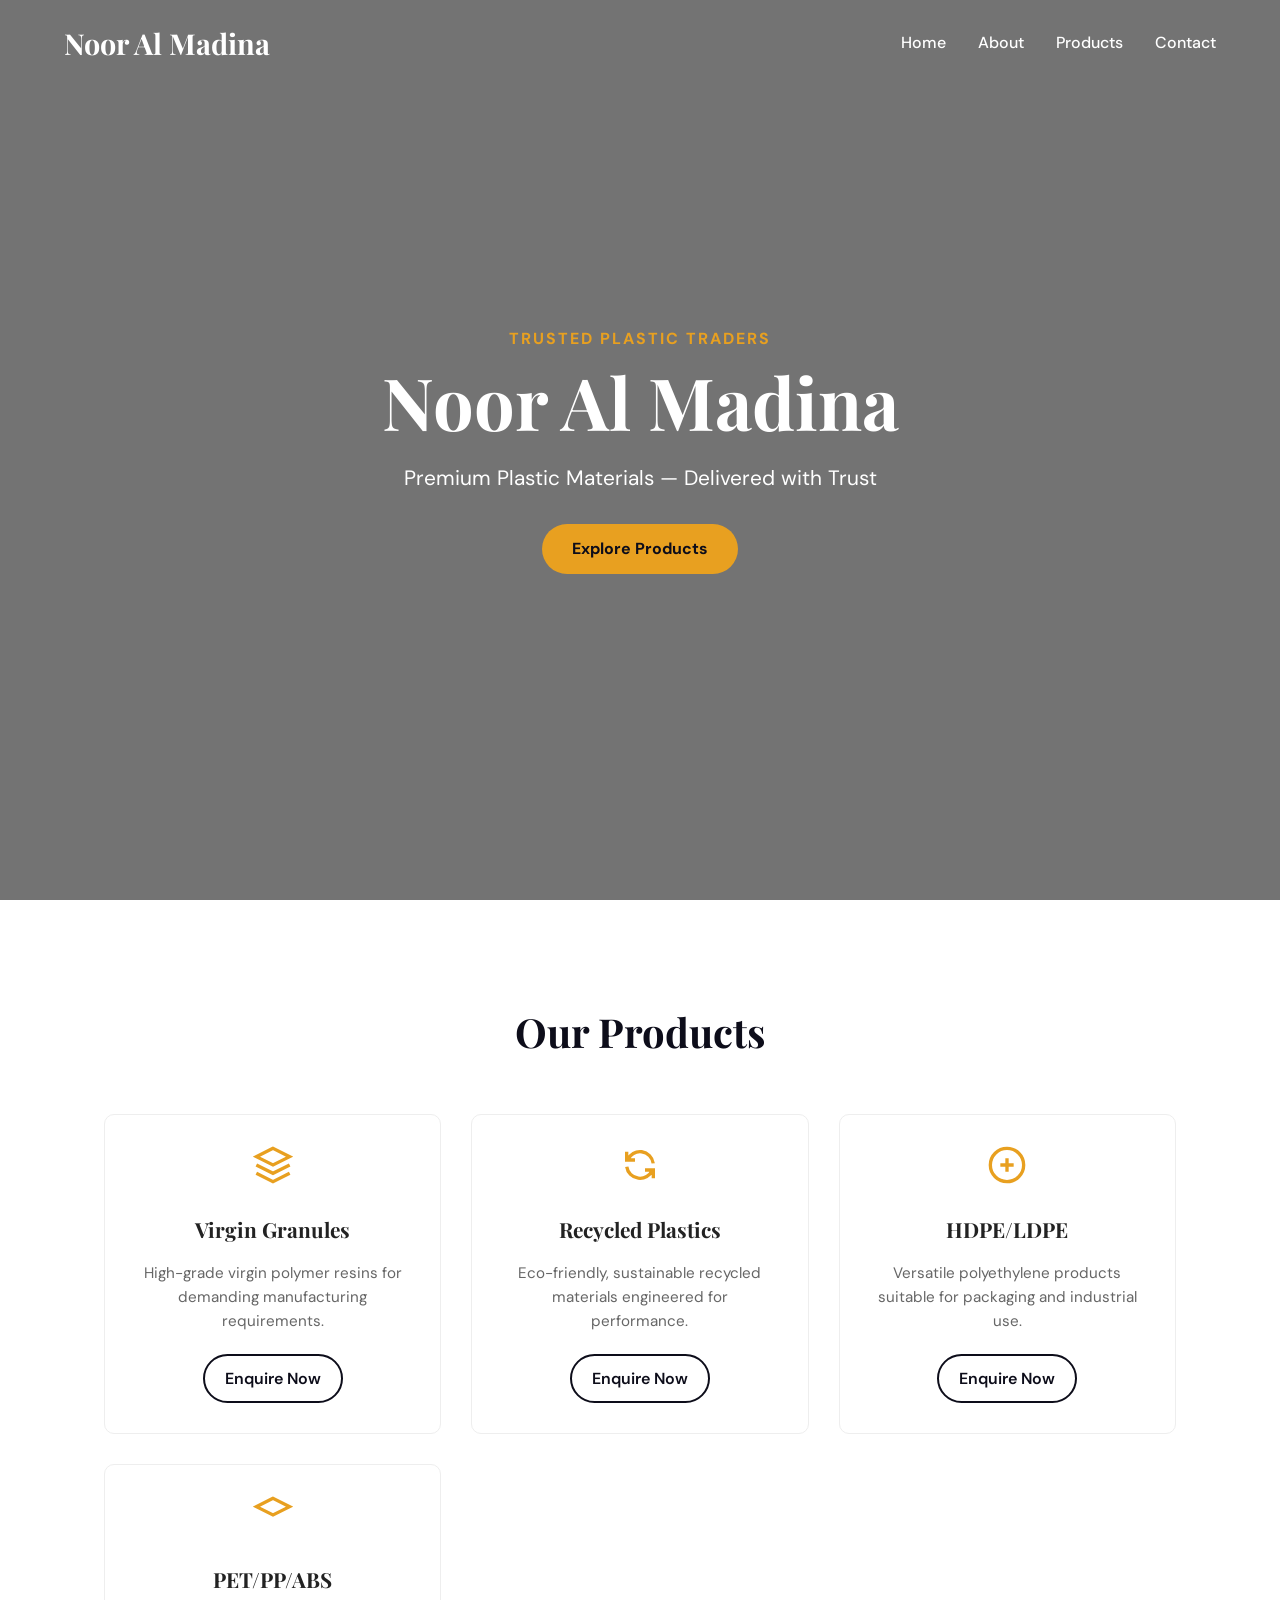
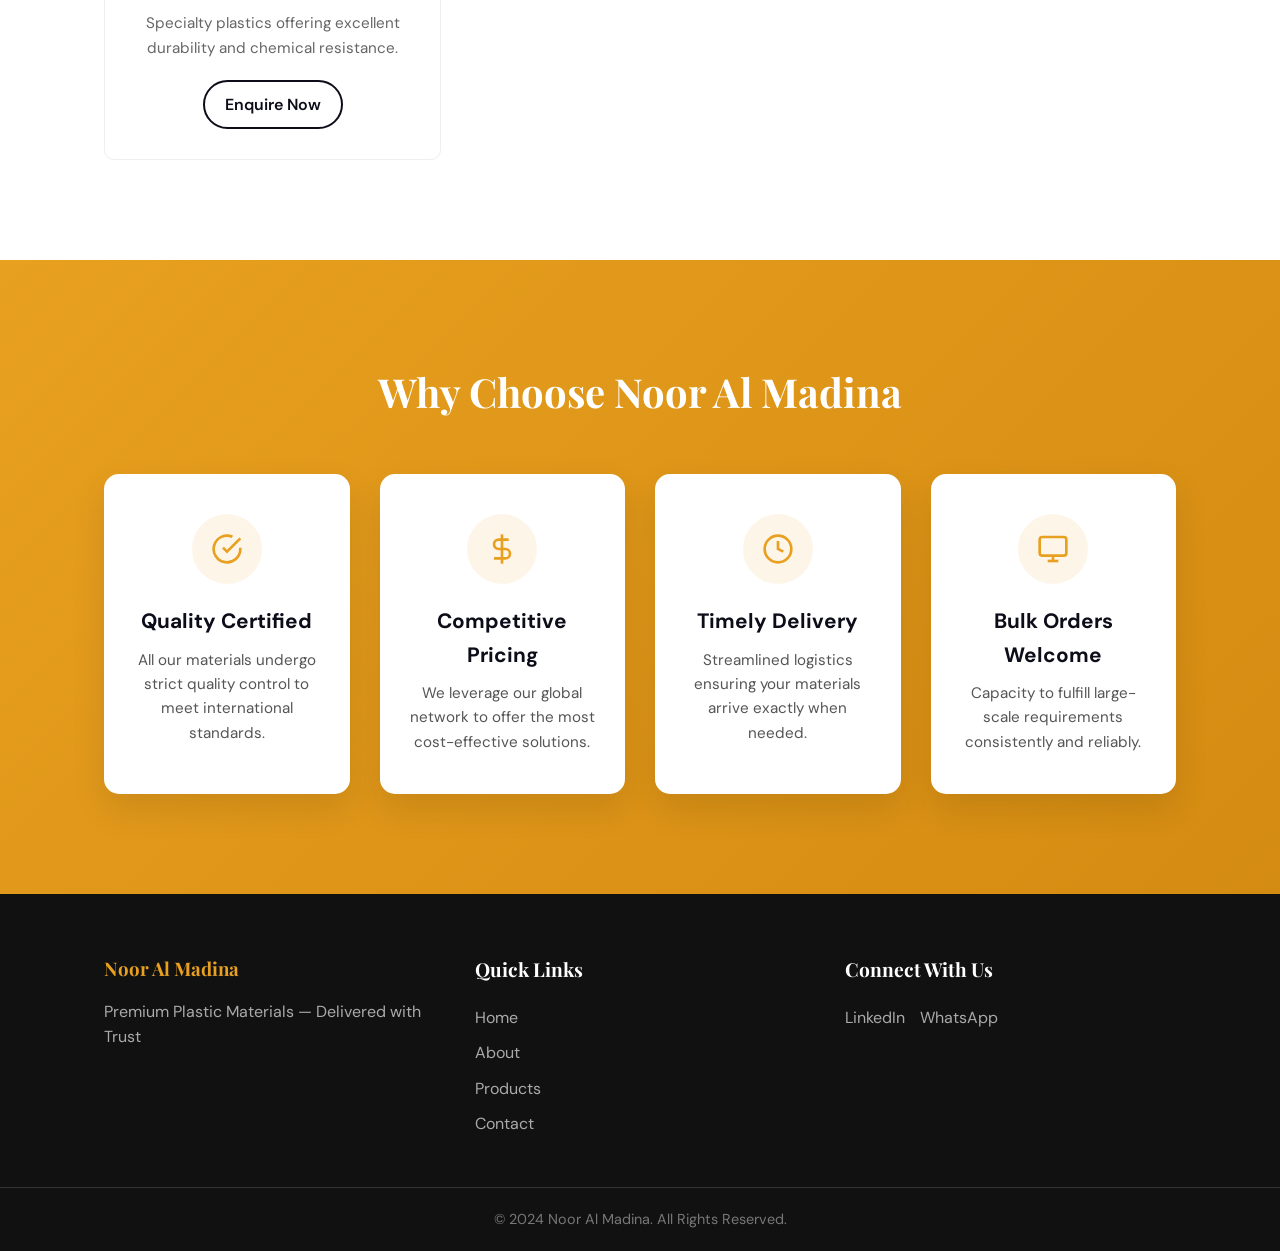
==== index.html @ 5400386d "first commit" ====
<!DOCTYPE html>
<html lang="en">
<head>
    <meta charset="UTF-8">
    <meta name="viewport" content="width=device-width, initial-scale=1.0">
    <title>Noor Al Madina | Premium Plastic Trading</title>
    <meta name="description" content="Noor Al Madina is a trusted plastic trading company supplying premium virgin and recycled plastic materials globally.">
    <!-- Fonts -->
    <link rel="preconnect" href="https://fonts.googleapis.com">
    <link rel="preconnect" href="https://fonts.gstatic.com" crossorigin>
    <link href="https://fonts.googleapis.com/css2?family=DM+Sans:opsz,wght@9..40,400;9..40,500;9..40,700&family=Playfair+Display:wght@400;600;700&display=swap" rel="stylesheet">
    <link rel="stylesheet" href="style.css">
</head>
<body>

    <!-- 1. NAVBAR -->
    <header class="navbar" id="navbar">
        <div class="nav-container">
            <a href="#" class="logo">Noor Al Madina</a>
            <div class="hamburger" id="hamburger">
                <span></span>
                <span></span>
                <span></span>
            </div>
            <nav class="nav-links" id="nav-links">
                <a href="#home">Home</a>
                <a href="about.html">About</a>
                <a href="products.html">Products</a>
                <a href="contact.html">Contact</a>
            </nav>
        </div>
    </header>

    <!-- 2. HERO BANNER -->
    <section id="home" class="hero">
        <div class="hero-bg"></div>
        <div class="hero-overlay"></div>
        <div class="hero-content">
            <span class="tagline">TRUSTED PLASTIC TRADERS</span>
            <h1>Noor Al Madina</h1>
            <p>Premium Plastic Materials — Delivered with Trust</p>
            <a href="products.html" class="btn-primary">Explore Products</a>
        </div>
    </section>

    <!-- About section moved to about.html -->

    <!-- 4. PRODUCTS -->
    <section id="products" class="products">
        <div class="container">
            <div class="section-header">
                <h2>Our Products</h2>
            </div>
            <div class="product-grid">
                <div class="product-card">
                    <div class="icon">
                        <svg width="40" height="40" viewBox="0 0 24 24" fill="none" stroke="currentColor" stroke-width="2"><path d="M12 2L2 7l10 5 10-5-10-5zM2 17l10 5 10-5M2 12l10 5 10-5"/></svg>
                    </div>
                    <h3>Virgin Granules</h3>
                    <p>High-grade virgin polymer resins for demanding manufacturing requirements.</p>
                    <a href="contact.html" class="btn-ghost">Enquire Now</a>
                </div>
                <div class="product-card">
                    <div class="icon">
                        <svg width="40" height="40" viewBox="0 0 24 24" fill="none" stroke="currentColor" stroke-width="2"><path d="M4 4v5h.582m15.356 2A8.001 8.001 0 004.582 9m0 0H9m11 11v-5h-.581m0 0a8.003 8.003 0 01-15.357-2m15.357 2H15"/></svg>
                    </div>
                    <h3>Recycled Plastics</h3>
                    <p>Eco-friendly, sustainable recycled materials engineered for performance.</p>
                    <a href="contact.html" class="btn-ghost">Enquire Now</a>
                </div>
                <div class="product-card">
                    <div class="icon">
                        <svg width="40" height="40" viewBox="0 0 24 24" fill="none" stroke="currentColor" stroke-width="2"><circle cx="12" cy="12" r="10"/><path d="M12 8v8M8 12h8"/></svg>
                    </div>
                    <h3>HDPE/LDPE</h3>
                    <p>Versatile polyethylene products suitable for packaging and industrial use.</p>
                    <a href="contact.html" class="btn-ghost">Enquire Now</a>
                </div>
                <div class="product-card">
                    <div class="icon">
                        <svg width="40" height="40" viewBox="0 0 24 24" fill="none" stroke="currentColor" stroke-width="2"><polygon points="12 2 2 7 12 12 22 7 12 2"/></svg>
                    </div>
                    <h3>PET/PP/ABS</h3>
                    <p>Specialty plastics offering excellent durability and chemical resistance.</p>
                    <a href="contact.html" class="btn-ghost">Enquire Now</a>
                </div>
            </div>
        </div>
    </section>

    <!-- 5. WHY CHOOSE US -->
    <section id="why-us" class="why-us">
        <div class="container">
            <div class="section-header">
                <h2>Why Choose Noor Al Madina</h2>
            </div>
            <div class="feature-grid">
                <div class="feature-box">
                    <div class="icon">
                        <svg width="32" height="32" viewBox="0 0 24 24" fill="none" stroke="currentColor" stroke-width="2"><path d="M22 11.08V12a10 10 0 11-5.93-9.14M22 4L12 14.01l-3-3"/></svg>
                    </div>
                    <h4>Quality Certified</h4>
                    <p>All our materials undergo strict quality control to meet international standards.</p>
                </div>
                <div class="feature-box">
                    <div class="icon">
                        <svg width="32" height="32" viewBox="0 0 24 24" fill="none" stroke="currentColor" stroke-width="2"><line x1="12" y1="1" x2="12" y2="23"/><path d="M17 5H9.5a3.5 3.5 0 000 7h5a3.5 3.5 0 010 7H6"/></svg>
                    </div>
                    <h4>Competitive Pricing</h4>
                    <p>We leverage our global network to offer the most cost-effective solutions.</p>
                </div>
                <div class="feature-box">
                    <div class="icon">
                        <svg width="32" height="32" viewBox="0 0 24 24" fill="none" stroke="currentColor" stroke-width="2"><circle cx="12" cy="12" r="10"/><polyline points="12 6 12 12 16 14"/></svg>
                    </div>
                    <h4>Timely Delivery</h4>
                    <p>Streamlined logistics ensuring your materials arrive exactly when needed.</p>
                </div>
                <div class="feature-box">
                    <div class="icon">
                        <svg width="32" height="32" viewBox="0 0 24 24" fill="none" stroke="currentColor" stroke-width="2"><rect x="2" y="3" width="20" height="14" rx="2" ry="2"/><line x1="8" y1="21" x2="16" y2="21"/><line x1="12" y1="17" x2="12" y2="21"/></svg>
                    </div>
                    <h4>Bulk Orders Welcome</h4>
                    <p>Capacity to fulfill large-scale requirements consistently and reliably.</p>
                </div>
            </div>
        </div>
    </section>

    <!-- Contact section moved to contact.html -->

    <!-- 7. FOOTER -->
    <footer class="footer">
        <div class="container footer-grid">
            <div class="footer-col">
                <h3>Noor Al Madina</h3>
                <p>Premium Plastic Materials — Delivered with Trust</p>
            </div>
            <div class="footer-col">
                <h4>Quick Links</h4>
                <a href="#home">Home</a>
                <a href="about.html">About</a>
                <a href="products.html">Products</a>
                <a href="contact.html">Contact</a>
            </div>
            <div class="footer-col">
                <h4>Connect With Us</h4>
                <div class="social-links">
                    <a href="#">LinkedIn</a>
                    <a href="#">WhatsApp</a>
                </div>
            </div>
        </div>
        <div class="footer-bottom">
            <p>&copy; 2024 Noor Al Madina. All Rights Reserved.</p>
        </div>
    </footer>

    <script src="script.js"></script>
</body>
</html>
---- style.css ----
:root {
    --navy-bg: #0d0d1a;
    --amber: #e8a020;
    --amber-hover: #c98a1a;
    --light-bg: #f9f9f9;
    --white: #ffffff;
    --dark-text: #222222;
    --light-text: #f0f0f0;
    --font-heading: 'Playfair Display', serif;
    --font-body: 'DM Sans', sans-serif;
}

* {
    margin: 0;
    padding: 0;
    box-sizing: border-box;
}

html {
    scroll-behavior: smooth;
}

body {
    font-family: var(--font-body);
    color: var(--dark-text);
    background-color: var(--white);
    line-height: 1.6;
}

h1, h2, h3, h4, h5, h6 {
    font-family: var(--font-heading);
}

.container {
    max-width: 1200px;
    margin: 0 auto;
    padding: 0 5%;
}

/* 1. NAVBAR */
.navbar {
    position: fixed;
    top: 0;
    width: 100%;
    z-index: 1000;
    transition: all 0.3s ease;
    background: transparent;
    padding: 20px 0;
}

.navbar.scrolled {
    background: var(--navy-bg);
    padding: 15px 0;
    box-shadow: 0 4px 10px rgba(0,0,0,0.3);
}

.navbar.hidden {
    transform: translateY(-100%);
}

.nav-container {
    display: flex;
    justify-content: space-between;
    align-items: center;
    width: 100%;
    padding: 0 5%;
}

.logo {
    font-family: var(--font-heading);
    font-size: 1.8rem;
    font-weight: 700;
    color: var(--white);
    text-decoration: none;
}

.nav-links {
    display: flex;
    gap: 2rem;
}

.nav-links a {
    color: var(--white);
    text-decoration: none;
    font-weight: 500;
    transition: color 0.3s;
}

.nav-links a:hover {
    color: var(--amber);
}

.hamburger {
    display: none;
    flex-direction: column;
    cursor: pointer;
    gap: 5px;
}

.hamburger span {
    width: 25px;
    height: 3px;
    background-color: var(--white);
    transition: all 0.3s;
}

/* 2. HERO BANNER */
.hero {
    height: 100vh;
    position: relative;
    display: flex;
    align-items: center;
    justify-content: center;
    text-align: center;
    overflow: hidden;
}

.hero-bg {
    position: absolute;
    top: 0; left: 0; width: 100%; height: 100%;
    background-image: url('https://images.unsplash.com/photo-1616423640778-28d1b53229bd?ixlib=rb-4.0.3&auto=format&fit=crop&w=1920&q=80');
    background-size: cover;
    background-position: center;
    z-index: -2;
}

.hero-overlay {
    position: absolute;
    top: 0; left: 0; width: 100%; height: 100%;
    background-color: rgba(0, 0, 0, 0.55);
    z-index: -1;
}

.hero-content {
    color: var(--white);
    max-width: 800px;
    padding: 0 20px;
    opacity: 0;
    transform: translateY(20px);
    animation: fadeInUp 1s forwards 0.5s;
}

@keyframes fadeInUp {
    to {
        opacity: 1;
        transform: translateY(0);
    }
}

.tagline {
    font-variant: small-caps;
    font-weight: 700;
    letter-spacing: 2px;
    color: var(--amber);
    margin-bottom: 10px;
    display: block;
}

.hero h1 {
    font-size: 4.5rem;
    margin-bottom: 20px;
    line-height: 1.1;
}

.hero p {
    font-size: 1.3rem;
    margin-bottom: 30px;
}

.btn-primary {
    display: inline-block;
    background-color: var(--amber);
    color: var(--navy-bg);
    padding: 12px 30px;
    border-radius: 30px;
    text-decoration: none;
    font-weight: 700;
    transition: background 0.3s, transform 0.3s;
}

.btn-primary:hover {
    background-color: var(--amber-hover);
    transform: translateY(-2px);
}

/* 3. ABOUT US */
.about {
    background-color: var(--light-bg);
    padding: 100px 0;
}

.about-grid {
    display: grid;
    grid-template-columns: 1fr 1fr;
    gap: 50px;
    align-items: center;
}

.about-img {
    background-color: #ddd;
    height: 400px;
    border-radius: 10px;
    background-image: url('https://images.unsplash.com/photo-1581091226825-a6a2a5aee158?ixlib=rb-4.0.3&auto=format&fit=crop&w=800&q=80');
    background-size: cover;
    background-position: center;
    box-shadow: 0 10px 30px rgba(0,0,0,0.1);
}

.about-text h2 {
    font-size: 2.5rem;
    margin-bottom: 20px;
    color: var(--navy-bg);
}

.about-text p {
    margin-bottom: 30px;
    color: #555;
}

.stats {
    display: flex;
    gap: 30px;
}

.stat-item h3 {
    font-size: 2.5rem;
    color: var(--amber);
    line-height: 1;
}

.stat-item span {
    font-weight: 600;
    color: var(--navy-bg);
}

/* 4. PRODUCTS */
.products {
    background-color: var(--white);
    padding: 100px 0;
}

.section-header {
    text-align: center;
    margin-bottom: 50px;
}

.section-header h2 {
    font-size: 2.5rem;
    color: var(--navy-bg);
}

.why-us .section-header h2 {
    color: var(--white);
}

.product-grid {
    display: grid;
    grid-template-columns: repeat(auto-fit, minmax(250px, 1fr));
    gap: 30px;
}

.product-card {
    background: var(--white);
    border: 1px solid #eee;
    padding: 30px;
    border-radius: 10px;
    text-align: center;
    transition: all 0.3s ease;
}

.product-card:hover {
    box-shadow: 0 15px 30px rgba(0,0,0,0.1);
    border-color: var(--amber);
    transform: translateY(-5px);
}

.product-card .icon {
    color: var(--amber);
    margin-bottom: 20px;
}

.product-card h3 {
    margin-bottom: 15px;
    font-size: 1.3rem;
}

.product-card p {
    color: #666;
    margin-bottom: 20px;
    font-size: 0.95rem;
}

.btn-ghost {
    display: inline-block;
    padding: 10px 20px;
    border: 2px solid var(--navy-bg);
    color: var(--navy-bg);
    text-decoration: none;
    border-radius: 25px;
    font-weight: 600;
    transition: all 0.3s;
}

.product-card:hover .btn-ghost {
    background: var(--navy-bg);
    color: var(--white);
}

/* 5. WHY CHOOSE US */
.why-us {
    background: linear-gradient(135deg, var(--amber) 0%, #d48b11 100%);
    padding: 100px 0;
    color: var(--white);
}

.feature-grid {
    display: grid;
    grid-template-columns: repeat(auto-fit, minmax(220px, 1fr));
    gap: 30px;
}

.feature-box {
    background-color: var(--white);
    color: var(--navy-bg);
    padding: 40px 30px;
    border-radius: 15px;
    text-align: center;
    box-shadow: 0 15px 35px rgba(0,0,0,0.1);
    border: none;
    transition: transform 0.3s ease, box-shadow 0.3s ease;
}

.feature-box:hover {
    transform: translateY(-10px);
    box-shadow: 0 20px 40px rgba(0,0,0,0.2);
}

.feature-box .icon {
    color: var(--amber);
    margin-bottom: 20px;
    background: rgba(232, 160, 32, 0.1);
    width: 70px;
    height: 70px;
    border-radius: 50%;
    display: inline-flex;
    align-items: center;
    justify-content: center;
    margin-left: auto;
    margin-right: auto;
}

.feature-box .icon svg {
    width: 32px;
    height: 32px;
}

.feature-box h4 {
    font-size: 1.3rem;
    margin-bottom: 10px;
    font-family: var(--font-body);
    font-weight: 700;
}

.feature-box p {
    color: #555;
    font-size: 0.95rem;
    line-height: 1.6;
}

/* 6. CONTACT */
.contact {
    background-color: var(--light-bg);
    padding: 100px 0;
}

.contact-grid {
    display: grid;
    grid-template-columns: 1fr 1fr;
    gap: 50px;
}

.contact h2 {
    font-size: 2rem;
    margin-bottom: 30px;
    color: var(--navy-bg);
}

.form-group {
    margin-bottom: 20px;
}

.form-group label {
    display: block;
    margin-bottom: 8px;
    font-weight: 500;
}

.form-group input,
.form-group textarea {
    width: 100%;
    padding: 12px;
    border: 1px solid #ccc;
    border-radius: 5px;
    font-family: var(--font-body);
}

.form-group input:focus,
.form-group textarea:focus {
    outline: none;
    border-color: var(--amber);
}

button.btn-primary {
    border: none;
    cursor: pointer;
    font-size: 1rem;
    font-family: var(--font-body);
}

.form-message {
    margin-top: 15px;
    font-weight: 500;
}

.info-block {
    background: var(--white);
    padding: 30px;
    border-radius: 10px;
    box-shadow: 0 5px 15px rgba(0,0,0,0.05);
    margin-bottom: 30px;
}

.info-block p {
    margin-bottom: 15px;
}

.btn-whatsapp {
    display: inline-block;
    background-color: #25D366;
    color: white;
    padding: 10px 20px;
    border-radius: 25px;
    text-decoration: none;
    font-weight: 600;
    margin-top: 10px;
}

.map-container iframe {
    border-radius: 10px;
    box-shadow: 0 5px 15px rgba(0,0,0,0.05);
}

/* 7. FOOTER */
.footer {
    background-color: #111111;
    color: var(--white);
    padding: 60px 0 20px;
}

.footer-grid {
    display: grid;
    grid-template-columns: repeat(auto-fit, minmax(250px, 1fr));
    gap: 40px;
    margin-bottom: 40px;
}

.footer-col h3 {
    color: var(--amber);
    margin-bottom: 15px;
}

.footer-col h4 {
    margin-bottom: 20px;
    font-size: 1.2rem;
}

.footer-col p {
    color: #aaa;
}

.footer-col a {
    color: #aaa;
    text-decoration: none;
    display: block;
    margin-bottom: 10px;
    transition: color 0.3s;
}

.footer-col a:hover {
    color: var(--amber);
}

.social-links {
    display: flex;
    gap: 15px;
}

.social-links a {
    display: inline-block;
}

.footer-bottom {
    text-align: center;
    padding-top: 20px;
    border-top: 1px solid #333;
    color: #777;
    font-size: 0.9rem;
}

/* RESPONSIVE */
@media (max-width: 768px) {
    .nav-links {
        display: none;
        flex-direction: column;
        position: absolute;
        top: 100%;
        left: 0;
        width: 100%;
        background: var(--navy-bg);
        padding: 20px;
        text-align: center;
    }

    .nav-links.active {
        display: flex;
    }

    .hamburger {
        display: flex;
    }
    
    .navbar {
        background: var(--navy-bg);
        padding: 15px 0;
    }

    .hero h1 {
        font-size: 3rem;
    }

    .about-grid, .contact-grid {
        grid-template-columns: 1fr;
    }

    .stats {
        flex-direction: column;
        gap: 20px;
    }
}
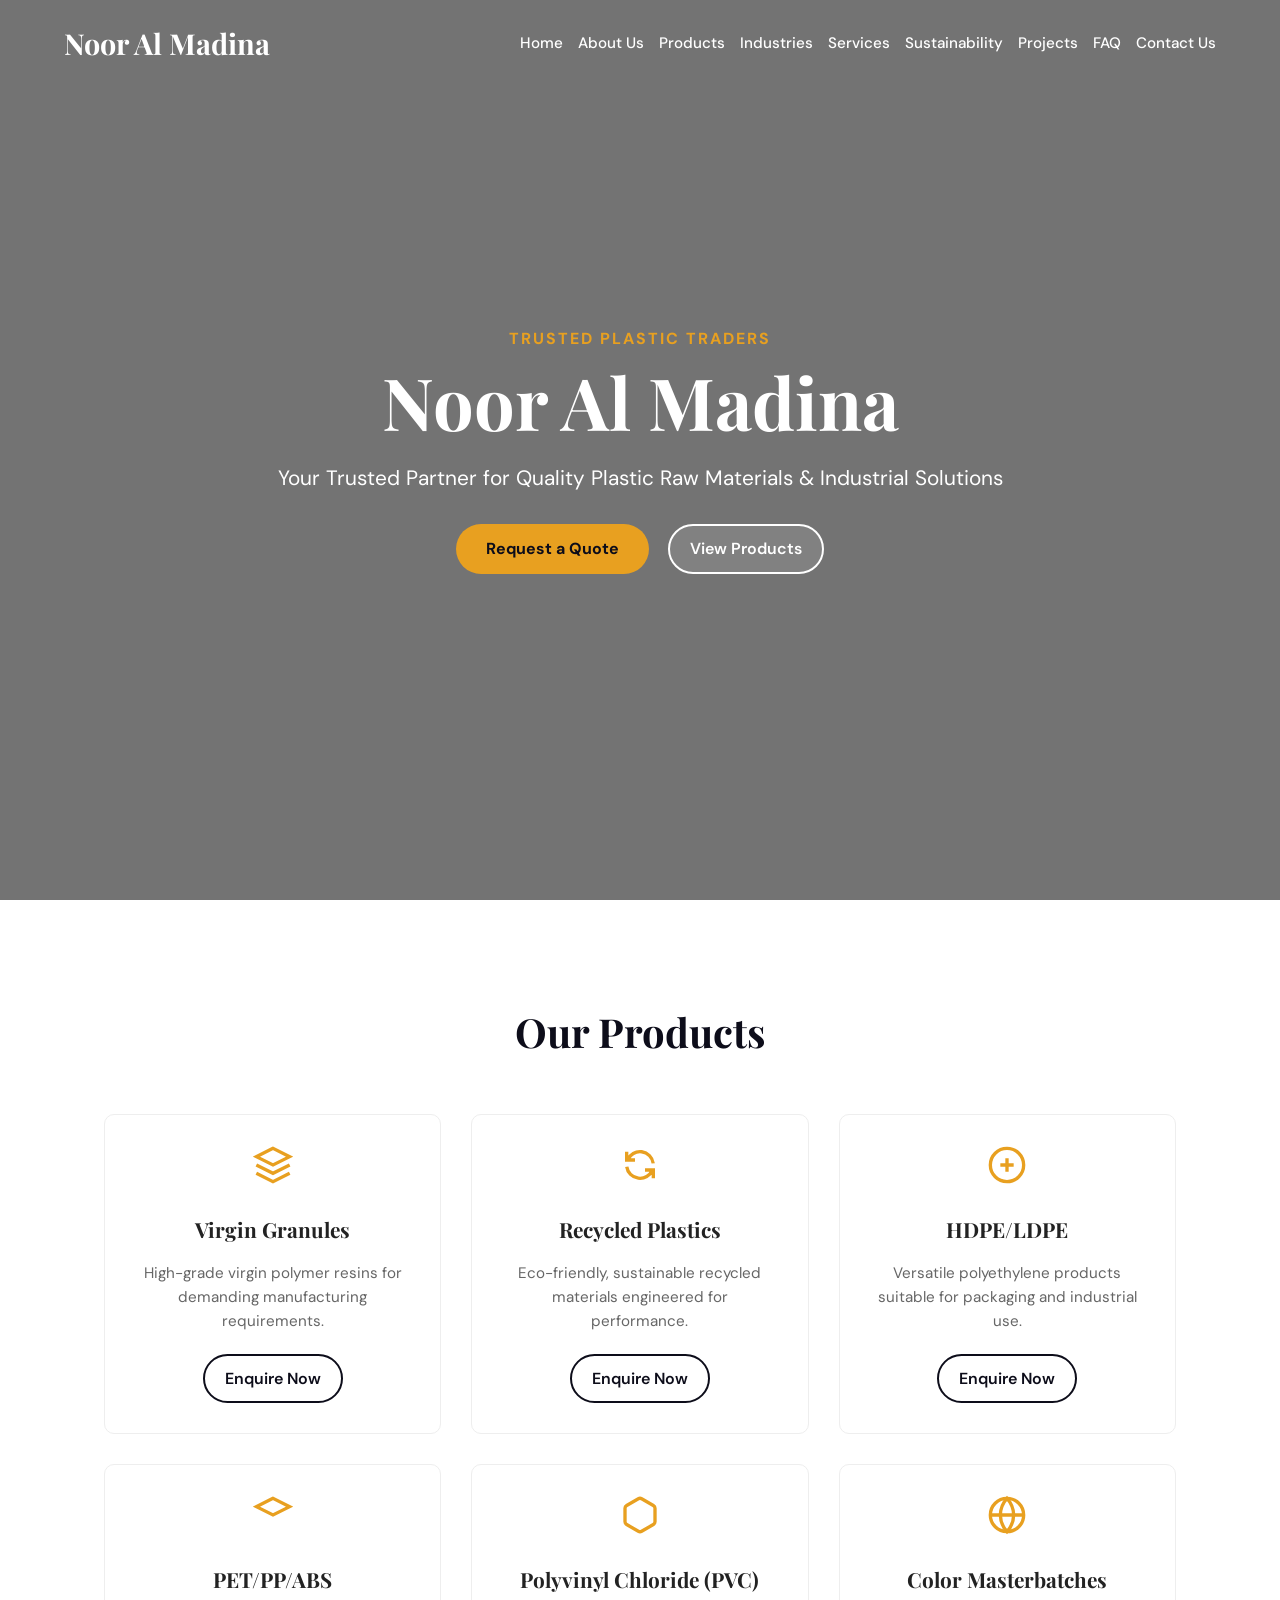
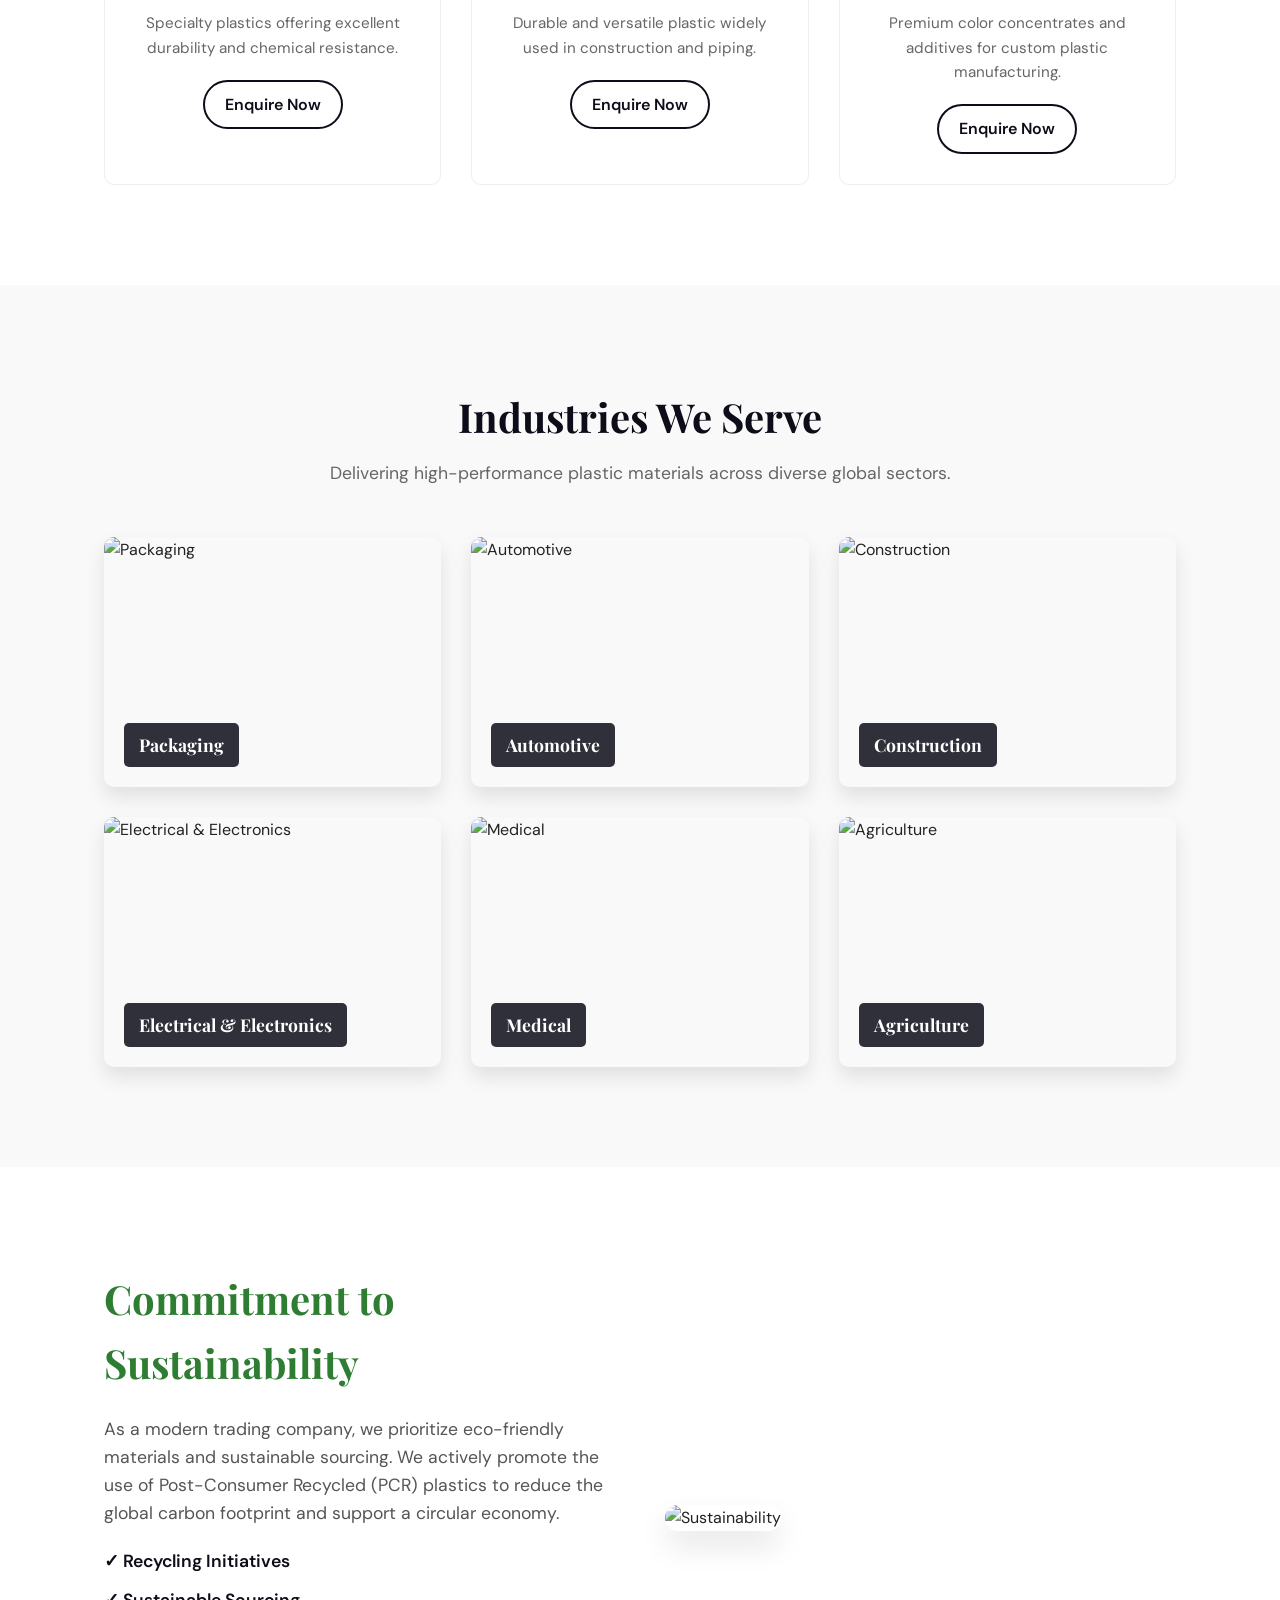
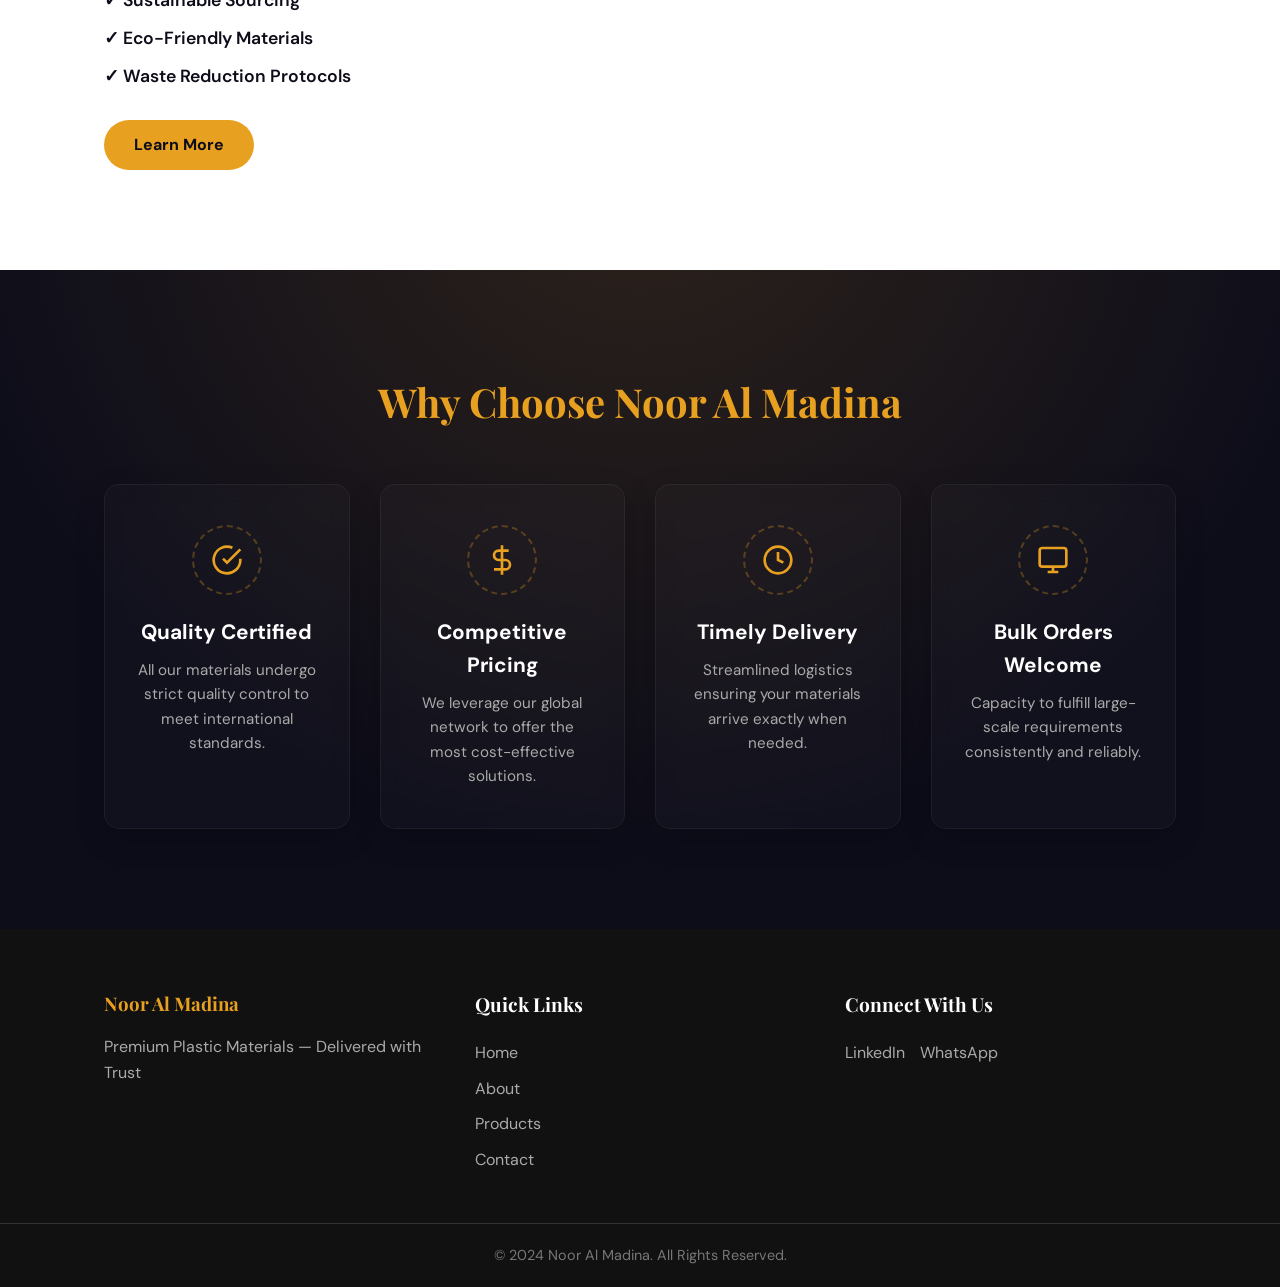
==== commit ed5afec4: "first commit" ====
--- a/index.html
+++ b/index.html
@@ -23,23 +23,33 @@
                 <span></span>
             </div>
             <nav class="nav-links" id="nav-links">
-                <a href="#home">Home</a>
-                <a href="about.html">About</a>
+                <a href="index.html">Home</a>
+                <a href="about.html">About Us</a>
                 <a href="products.html">Products</a>
-                <a href="contact.html">Contact</a>
+                <a href="industries.html">Industries</a>
+                <a href="services.html">Services</a>
+                <a href="sustainability.html">Sustainability</a>
+                <a href="projects.html">Projects</a>
+                <a href="faq.html">FAQ</a>
+                <a href="contact.html">Contact Us</a>
             </nav>
         </div>
     </header>
 
     <!-- 2. HERO BANNER -->
     <section id="home" class="hero">
-        <div class="hero-bg"></div>
+        <video class="hero-video" autoplay loop muted playsinline>
+            <source src="media/banner.mp4" type="video/mp4">
+        </video>
         <div class="hero-overlay"></div>
         <div class="hero-content">
             <span class="tagline">TRUSTED PLASTIC TRADERS</span>
             <h1>Noor Al Madina</h1>
-            <p>Premium Plastic Materials — Delivered with Trust</p>
-            <a href="products.html" class="btn-primary">Explore Products</a>
+            <p>Your Trusted Partner for Quality Plastic Raw Materials & Industrial Solutions</p>
+            <div style="margin-top: 30px;">
+                <a href="contact.html" class="btn-primary">Request a Quote</a>
+                <a href="products.html" class="btn-ghost" style="border-color: var(--white); color: var(--white); margin-left: 15px; background: rgba(255,255,255,0.1);">View Products</a>
+            </div>
         </div>
     </section>
 
@@ -83,6 +93,81 @@
                     <h3>PET/PP/ABS</h3>
                     <p>Specialty plastics offering excellent durability and chemical resistance.</p>
                     <a href="contact.html" class="btn-ghost">Enquire Now</a>
+                </div>
+                <div class="product-card">
+                    <div class="icon">
+                        <svg width="40" height="40" viewBox="0 0 24 24" fill="none" stroke="currentColor" stroke-width="2"><path d="M21 16V8a2 2 0 00-1-1.73l-7-4a2 2 0 00-2 0l-7 4A2 2 0 003 8v8a2 2 0 001 1.73l7 4a2 2 0 002 0l7-4A2 2 0 0021 16z"></path></svg>
+                    </div>
+                    <h3>Polyvinyl Chloride (PVC)</h3>
+                    <p>Durable and versatile plastic widely used in construction and piping.</p>
+                    <a href="contact.html" class="btn-ghost">Enquire Now</a>
+                </div>
+                <div class="product-card">
+                    <div class="icon">
+                        <svg width="40" height="40" viewBox="0 0 24 24" fill="none" stroke="currentColor" stroke-width="2"><circle cx="12" cy="12" r="10"></circle><line x1="2" y1="12" x2="22" y2="12"></line><path d="M12 2a15.3 15.3 0 014 10 15.3 15.3 0 01-4 10 15.3 15.3 0 01-4-10 15.3 15.3 0 014-10z"></path></svg>
+                    </div>
+                    <h3>Color Masterbatches</h3>
+                    <p>Premium color concentrates and additives for custom plastic manufacturing.</p>
+                    <a href="contact.html" class="btn-ghost">Enquire Now</a>
+                </div>
+
+            </div>
+        </div>
+    </section>
+
+    <!-- INDUSTRIES WE SERVE -->
+    <section id="industries" class="industries">
+        <div class="container">
+            <div class="section-header">
+                <h2>Industries We Serve</h2>
+                <p>Delivering high-performance plastic materials across diverse global sectors.</p>
+            </div>
+            <div class="industry-grid">
+                <div class="industry-card">
+                    <img src="https://images.unsplash.com/photo-1589939705384-5185137a7f0f?ixlib=rb-4.0.3&auto=format&fit=crop&w=600&q=80" alt="Packaging">
+                    <h3>Packaging</h3>
+                </div>
+                <div class="industry-card">
+                    <img src="https://images.unsplash.com/photo-1568605117036-5fe5e7bab0b7?ixlib=rb-4.0.3&auto=format&fit=crop&w=600&q=80" alt="Automotive">
+                    <h3>Automotive</h3>
+                </div>
+                <div class="industry-card">
+                    <img src="https://images.unsplash.com/photo-1503387762-592deb58ef4e?ixlib=rb-4.0.3&auto=format&fit=crop&w=600&q=80" alt="Construction">
+                    <h3>Construction</h3>
+                </div>
+                <div class="industry-card">
+                    <img src="https://images.unsplash.com/photo-1518770660439-4636190af475?ixlib=rb-4.0.3&auto=format&fit=crop&w=600&q=80" alt="Electrical & Electronics">
+                    <h3>Electrical & Electronics</h3>
+                </div>
+                <div class="industry-card">
+                    <img src="https://images.unsplash.com/photo-1584982751601-97dcc096659c?ixlib=rb-4.0.3&auto=format&fit=crop&w=600&q=80" alt="Medical">
+                    <h3>Medical</h3>
+                </div>
+                <div class="industry-card">
+                    <img src="https://images.unsplash.com/photo-1625246333195-78d9c38ad449?ixlib=rb-4.0.3&auto=format&fit=crop&w=600&q=80" alt="Agriculture">
+                    <h3>Agriculture</h3>
+                </div>
+            </div>
+        </div>
+    </section>
+
+    <!-- SUSTAINABILITY -->
+    <section id="sustainability" class="sustainability">
+        <div class="container">
+            <div class="sustainability-content">
+                <div class="sustainability-text">
+                    <h2>Commitment to Sustainability</h2>
+                    <p>As a modern trading company, we prioritize eco-friendly materials and sustainable sourcing. We actively promote the use of Post-Consumer Recycled (PCR) plastics to reduce the global carbon footprint and support a circular economy.</p>
+                    <ul class="sustainability-list">
+                        <li>✓ Recycling Initiatives</li>
+                        <li>✓ Sustainable Sourcing</li>
+                        <li>✓ Eco-Friendly Materials</li>
+                        <li>✓ Waste Reduction Protocols</li>
+                    </ul>
+                    <a href="about.html" class="btn-primary">Learn More</a>
+                </div>
+                <div class="sustainability-img">
+                    <img src="https://images.unsplash.com/photo-1532996122724-e3c354a0b15b?ixlib=rb-4.0.3&auto=format&fit=crop&w=800&q=80" alt="Sustainability">
                 </div>
             </div>
         </div>
--- a/style.css
+++ b/style.css
@@ -76,13 +76,14 @@
 
 .nav-links {
     display: flex;
-    gap: 2rem;
+    gap: 15px;
 }
 
 .nav-links a {
     color: var(--white);
     text-decoration: none;
     font-weight: 500;
+    font-size: 0.95rem;
     transition: color 0.3s;
 }
 
@@ -115,12 +116,10 @@
     overflow: hidden;
 }
 
-.hero-bg {
+.hero-video {
     position: absolute;
     top: 0; left: 0; width: 100%; height: 100%;
-    background-image: url('https://images.unsplash.com/photo-1616423640778-28d1b53229bd?ixlib=rb-4.0.3&auto=format&fit=crop&w=1920&q=80');
-    background-size: cover;
-    background-position: center;
+    object-fit: cover;
     z-index: -2;
 }
 
@@ -250,7 +249,7 @@
 }
 
 .why-us .section-header h2 {
-    color: var(--white);
+    color: var(--amber);
 }
 
 .product-grid {
@@ -306,9 +305,231 @@
     color: var(--white);
 }
 
+/* INDUSTRIES WE SERVE */
+.industries {
+    padding: 100px 0;
+    background-color: var(--light-bg);
+}
+
+.industries .section-header p {
+    color: #666;
+    margin-top: 10px;
+    font-size: 1.1rem;
+}
+
+.industry-grid {
+    display: grid;
+    grid-template-columns: repeat(auto-fit, minmax(280px, 1fr));
+    gap: 30px;
+}
+
+.industry-card {
+    position: relative;
+    border-radius: 10px;
+    overflow: hidden;
+    height: 250px;
+    box-shadow: 0 10px 20px rgba(0,0,0,0.1);
+}
+
+.industry-card img {
+    width: 100%;
+    height: 100%;
+    object-fit: cover;
+    transition: transform 0.5s ease;
+}
+
+.industry-card:hover img {
+    transform: scale(1.1);
+}
+
+.industry-card h3 {
+    position: absolute;
+    bottom: 20px;
+    left: 20px;
+    color: var(--white);
+    background: rgba(13, 13, 26, 0.85);
+    padding: 8px 15px;
+    border-radius: 5px;
+    font-size: 1.1rem;
+    z-index: 1;
+}
+
+/* SUSTAINABILITY */
+.sustainability {
+    padding: 100px 0;
+    background-color: var(--white);
+}
+
+.sustainability-content {
+    display: grid;
+    grid-template-columns: 1fr 1fr;
+    gap: 50px;
+    align-items: center;
+}
+
+.sustainability-text h2 {
+    font-size: 2.5rem;
+    color: #2e7d32;
+    margin-bottom: 20px;
+}
+
+.sustainability-text p {
+    color: #555;
+    margin-bottom: 20px;
+    font-size: 1.1rem;
+}
+
+.sustainability-list {
+    list-style: none;
+    margin-bottom: 30px;
+}
+
+.sustainability-list li {
+    font-size: 1.1rem;
+    color: var(--navy-bg);
+    margin-bottom: 10px;
+    font-weight: 600;
+}
+
+.sustainability-img img {
+    width: 100%;
+    border-radius: 15px;
+    box-shadow: 0 15px 30px rgba(0,0,0,0.1);
+}
+
+/* PROJECTS SECTION */
+.project-grid {
+    display: grid;
+    grid-template-columns: repeat(auto-fit, minmax(350px, 1fr));
+    gap: 40px;
+    margin-top: 50px;
+    text-align: left;
+}
+
+.project-card {
+    background: var(--white);
+    border-radius: 12px;
+    overflow: hidden;
+    box-shadow: 0 10px 25px rgba(0,0,0,0.08);
+    transition: transform 0.3s ease, box-shadow 0.3s ease;
+}
+
+.project-card:hover {
+    transform: translateY(-10px);
+    box-shadow: 0 15px 35px rgba(0,0,0,0.15);
+}
+
+.project-img {
+    height: 250px;
+    width: 100%;
+    overflow: hidden;
+}
+
+.project-img img {
+    width: 100%;
+    height: 100%;
+    object-fit: cover;
+    transition: transform 0.5s ease;
+}
+
+.project-card:hover .project-img img {
+    transform: scale(1.1);
+}
+
+.project-info {
+    padding: 30px;
+}
+
+.project-category {
+    color: var(--amber);
+    font-size: 0.9rem;
+    font-weight: 700;
+    text-transform: uppercase;
+    letter-spacing: 1px;
+    margin-bottom: 10px;
+    display: block;
+}
+
+.project-info h3 {
+    color: var(--navy-bg);
+    margin-bottom: 15px;
+    font-size: 1.5rem;
+}
+
+.project-info p {
+    color: #666;
+    line-height: 1.6;
+}
+
+/* FAQ SECTION */
+.faq-container {
+    max-width: 800px;
+    margin: 40px auto 0;
+    text-align: left;
+}
+
+.faq-item {
+    background: var(--light-bg);
+    margin-bottom: 15px;
+    border-radius: 8px;
+    overflow: hidden;
+    box-shadow: 0 4px 6px rgba(0,0,0,0.05);
+}
+
+.faq-question {
+    width: 100%;
+    padding: 20px;
+    background: none;
+    border: none;
+    display: flex;
+    justify-content: space-between;
+    align-items: center;
+    font-size: 1.1rem;
+    font-weight: 600;
+    color: var(--navy-bg);
+    cursor: pointer;
+    font-family: 'DM Sans', sans-serif;
+    transition: background 0.3s ease;
+}
+
+.faq-question:hover {
+    background: #f0f4f8;
+}
+
+.faq-icon {
+    font-size: 1.5rem;
+    font-weight: 400;
+    color: var(--amber);
+    transition: transform 0.3s ease;
+}
+
+.faq-answer {
+    max-height: 0;
+    overflow: hidden;
+    transition: max-height 0.4s ease, padding 0.4s ease;
+    background: var(--white);
+    padding: 0 20px;
+}
+
+.faq-answer p {
+    color: #666;
+    line-height: 1.6;
+    margin: 0;
+}
+
+.faq-item.active .faq-answer {
+    max-height: 300px;
+    padding: 20px;
+}
+
+.faq-item.active .faq-icon {
+    transform: rotate(45deg);
+}
+
 /* 5. WHY CHOOSE US */
 .why-us {
-    background: linear-gradient(135deg, var(--amber) 0%, #d48b11 100%);
+    background-color: var(--navy-bg);
+    background-image: radial-gradient(circle at 50% -20%, rgba(232, 160, 32, 0.15), transparent 70%);
     padding: 100px 0;
     color: var(--white);
 }
@@ -320,25 +541,43 @@
 }
 
 .feature-box {
-    background-color: var(--white);
-    color: var(--navy-bg);
+    background: rgba(255, 255, 255, 0.02);
+    backdrop-filter: blur(10px);
+    -webkit-backdrop-filter: blur(10px);
+    color: var(--light-text);
     padding: 40px 30px;
     border-radius: 15px;
     text-align: center;
-    box-shadow: 0 15px 35px rgba(0,0,0,0.1);
-    border: none;
-    transition: transform 0.3s ease, box-shadow 0.3s ease;
+    box-shadow: 0 10px 30px rgba(0,0,0,0.2);
+    border: 1px solid rgba(255, 255, 255, 0.05);
+    transition: transform 0.4s ease, border-color 0.4s ease, background 0.4s ease;
+    position: relative;
+    overflow: hidden;
+}
+
+.feature-box::before {
+    content: '';
+    position: absolute;
+    top: 0; left: 0; width: 100%; height: 3px;
+    background: var(--amber);
+    transform: scaleX(0);
+    transition: transform 0.4s ease;
+}
+
+.feature-box:hover::before {
+    transform: scaleX(1);
 }
 
 .feature-box:hover {
     transform: translateY(-10px);
-    box-shadow: 0 20px 40px rgba(0,0,0,0.2);
+    background: rgba(255, 255, 255, 0.04);
+    border-color: rgba(232, 160, 32, 0.3);
 }
 
 .feature-box .icon {
     color: var(--amber);
     margin-bottom: 20px;
-    background: rgba(232, 160, 32, 0.1);
+    background: transparent;
     width: 70px;
     height: 70px;
     border-radius: 50%;
@@ -347,6 +586,13 @@
     justify-content: center;
     margin-left: auto;
     margin-right: auto;
+    border: 2px dashed rgba(232, 160, 32, 0.3);
+    transition: transform 0.5s ease;
+}
+
+.feature-box:hover .icon {
+    transform: rotate(360deg);
+    border-style: solid;
 }
 
 .feature-box .icon svg {
@@ -359,10 +605,11 @@
     margin-bottom: 10px;
     font-family: var(--font-body);
     font-weight: 700;
+    color: var(--white);
 }
 
 .feature-box p {
-    color: #555;
+    color: #aaa;
     font-size: 0.95rem;
     line-height: 1.6;
 }
@@ -530,15 +777,23 @@
     }
     
     .navbar {
-        background: var(--navy-bg);
-        padding: 15px 0;
+        background: transparent;
+        padding: 10px 0;
+    }
+    
+    .navbar.scrolled {
+        padding: 10px 0;
+    }
+
+    .logo {
+        font-size: 1.4rem;
     }
 
     .hero h1 {
         font-size: 3rem;
     }
 
-    .about-grid, .contact-grid {
+    .about-grid, .contact-grid, .sustainability-content {
         grid-template-columns: 1fr;
     }
 
